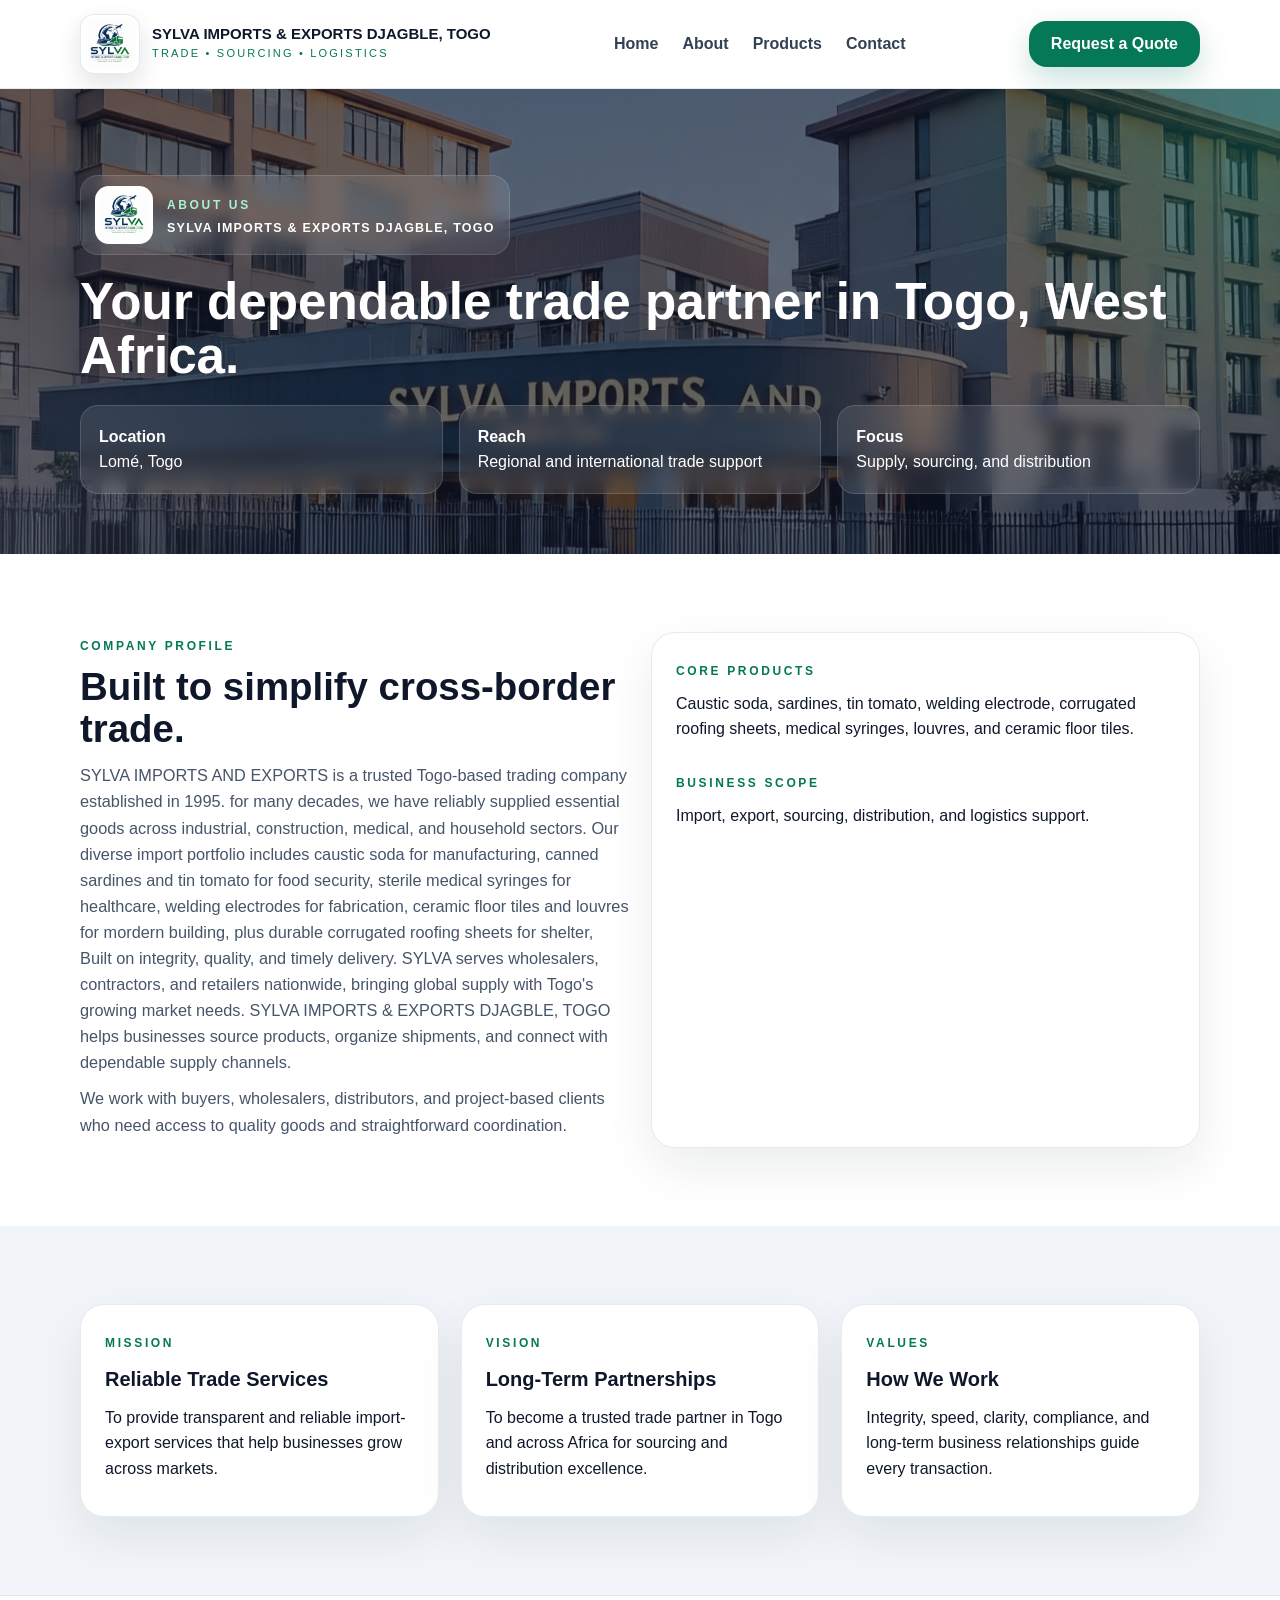
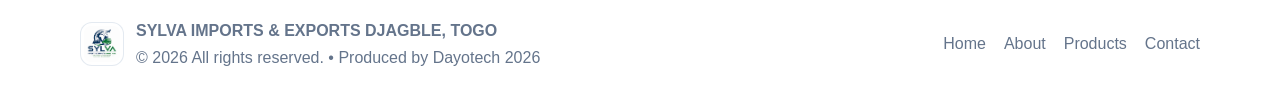
==== about.html @ 0b06f50f "fifth version of sylva company" ====
<!DOCTYPE html><html lang="en"><head><meta charset="UTF-8" /><meta name="viewport" content="width=device-width, initial-scale=1.0" /><title>About | SYLVA IMPORTS & EXPORTS DJAGBLE, TOGO</title><link rel="icon" type="image/png" href="favicon.png" /><link rel="stylesheet" href="styles.css" /></head><body><header class="topbar">
    <div class="container">
      <div class="nav">
        <a class="brand" href="index.html">
          <img src="assets/icons/logo.png" alt="SYLVA IMPORTS & EXPORTS DJAGBLE, TOGO logo" />
          <div>
            <div class="brand-title">
            SYLVA IMPORTS & EXPORTS DJAGBLE, TOGO
          </div>
          <div class="brand-sub">
            Trade • Sourcing • Logistics
          </div>
        </div>
        </a>
        <nav class="nav-links"><a href="index.html">
          Home
        </a>
        <a href="about.html">
          About
        </a>
        <a href="products.html">
          Products
        </a>
        <a href="contact.html">
          Contact
        </a>
      </nav>
        <a class="nav-cta desktop-only" href="contact.html">
          Request a Quote
        </a>
        <button class="mobile-toggle" type="button" aria-label="Open menu" aria-expanded="false" 
        data-menu-toggle><span></span>
      </button>
      </div>
      <div class="mobile-panel" data-mobile-panel>
        <a href="index.html">
          Home
        </a>
        <a href="about.html">
          About
        </a>
        <a href="products.html">
          Products
        </a>
        <a href="contact.html">
          Contact
        </a>
        <a class="nav-cta" href="contact.html">
          Request a Quote
        </a>
      </div>
    </div>
  </header>

<section class="page-hero"><div class="container">
  <div class="page-brand-badge">
    <img src="assets/icons/logo.png" alt="SYLVA logo" />
    <div><div class="eyebrow" style="margin-bottom:4px;color:#a7f3d0">
      About Us
    </div>
    <div style="font-weight:800;letter-spacing:.1em;text-transform:uppercase;font-size:.78rem">
      SYLVA IMPORTS & EXPORTS DJAGBLE, TOGO
    </div>
  </div>
</div>
<h1>
  Your dependable trade partner in Togo, West Africa.
</h1>

<div class="kpis">
  <div class="kpi"><strong>
    Location
  </strong>
  <br>Lomé, Togo
</div>
<div class="kpi">
  <strong>Reach</strong>
  <br>Regional and international trade support
</div>
<div class="kpi">
  <strong>Focus</strong>
  <br>Supply, sourcing, and distribution
</div>
</div>
</div>
</section>
<section class="section"><div class="container grid-2">
  <div><div class="eyebrow">
    Company Profile
  </div>
  <h2>
    Built to simplify cross-border trade.
  </h2>
  <p class="lead">
    SYLVA IMPORTS AND EXPORTS is a trusted Togo-based trading company established in 1995.
    for many decades, we have reliably supplied essential goods across industrial, construction,
    medical, and household sectors. Our diverse import portfolio includes caustic soda for 
    manufacturing, canned sardines and tin tomato for food security, sterile medical syringes
    for healthcare, welding electrodes for fabrication, ceramic floor tiles and louvres for 
    mordern building, plus durable corrugated roofing sheets for shelter,
    Built on integrity, quality, and timely delivery.
    SYLVA serves wholesalers, contractors, and retailers nationwide, bringing global supply with
    Togo's growing market needs.
    SYLVA IMPORTS & EXPORTS DJAGBLE, TOGO helps businesses source products, organize shipments, 
    and connect with dependable supply channels.
  </p>
  <p class="lead">
    We work with buyers, wholesalers, distributors, 
    and project-based clients who need access to quality goods and straightforward coordination.
  </p>
</div>
<div class="card"><div class="eyebrow">
  Core Products</div><p>Caustic soda, sardines, 
    tin tomato, welding electrode, corrugated roofing sheets, 
    medical syringes, louvres, and ceramic floor tiles.
  </p>
  <div class="eyebrow" style="margin-top:22px">
    Business Scope
  </div>
  <p>
    Import, export, sourcing, distribution, and logistics support.
  </p>
</div>
</div>
</section>
<section class="section section-soft">
  <div class="container grid-3">
    <div class="card">
      <div class="eyebrow">
        Mission
      </div>
      <h3>Reliable Trade Services</h3>
      <p>
        To provide transparent and reliable import-export services that help businesses grow 
        across markets.
      </p>
    </div>
    <div class="card">
      <div class="eyebrow">
        Vision
      </div>
      <h3>Long-Term Partnerships</h3>
      <p>
        To become a trusted trade partner in Togo and across Africa for sourcing 
        and distribution excellence.
      </p>
    </div>
    <div class="card">
      <div class="eyebrow">
        Values
      </div>
      <h3>How We Work</h3>
      <p>Integrity, speed, clarity, compliance, and long-term business relationships guide 
        every transaction.
      </p>
    </div>
  </div>
</section>

<footer class="footer">
    <div class="container footer-row">
      <div class="footer-brand">
        <img src="assets/icons/logo.png" alt="SYLVA logo" />
        <div class="footer-meta">
          <strong>SYLVA IMPORTS & EXPORTS DJAGBLE, TOGO</strong>
          <span>© 2026 All rights reserved. • Produced by Dayotech 2026</span>
        </div>
      </div>
      <div class="footer-links">
        <a href="index.html">
          Home
        </a>
        <a href="about.html">
          About
        </a>
        <a href="products.html">
          Products
        </a>
        <a href="contact.html">
          Contact
        </a>
      </div>
    </div>
  </footer><script src="script.js"></script></body></html>
---- styles.css ----
:root{
  --bg:#f8fafc; --white:#fff; --text:#0f172a; --muted:#475569; --line:#e2e8f0;
  --primary:#047857; --primary-dark:#064e3b; --dark:#0f172a; --soft:#f1f5f9;
  --shadow:0 20px 50px rgba(15,23,42,.08); --radius:24px;
}
*{box-sizing:border-box} html{scroll-behavior:smooth}
body{margin:0;font-family:Arial,Helvetica,sans-serif;color:var(--text);background:#fff;line-height:1.6}
img{max-width:100%;display:block} a{text-decoration:none;color:inherit}
.container{width:min(1120px,calc(100% - 32px));margin:0 auto}
.topbar{position:sticky;top:0;z-index:50;background:rgba(255,255,255,.94);backdrop-filter:blur(12px);border-bottom:1px solid rgba(226,232,240,.9)}
.nav{display:flex;align-items:center;justify-content:space-between;gap:16px;padding:14px 0}
.brand{display:flex;align-items:center;gap:12px;min-width:0}
.brand img{width:60px;height:60px;object-fit:contain;border-radius:14px;background:#fff;padding:4px;box-shadow:0 10px 25px rgba(15,23,42,.12);border:1px solid rgba(226,232,240,.9);flex-shrink:0}
.brand-title{font-size:15px;font-weight:800;line-height:1.15}.brand-sub{font-size:11px;letter-spacing:.2em;text-transform:uppercase;color:var(--primary);margin-top:3px}
.nav-links{display:flex;align-items:center;gap:24px}.nav-links a{font-weight:700;color:#334155}.nav-links a:hover{color:var(--primary)}
.nav-cta,.btn-primary,.btn-secondary{display:inline-flex;align-items:center;justify-content:center;min-height:46px;padding:0 22px;border-radius:18px;font-weight:700;border:none;cursor:pointer}
.nav-cta,.btn-primary{background:var(--primary);color:#fff;box-shadow:0 12px 30px rgba(4,120,87,.22)} .btn-primary:hover,.nav-cta:hover{background:#059669}
.btn-secondary{border:1px solid rgba(255,255,255,.22);color:#fff;background:rgba(255,255,255,.08)} .btn-secondary.dark{background:#fff;color:var(--dark);border:1px solid var(--line)}
.mobile-toggle{display:none;background:#fff;border:1px solid var(--line);width:48px;height:48px;border-radius:14px;cursor:pointer}
.mobile-toggle span,.mobile-toggle span::before,.mobile-toggle span::after{display:block;content:"";width:20px;height:2px;background:#0f172a;border-radius:2px;position:relative;margin:0 auto}
.mobile-toggle span::before{top:-6px;position:relative}.mobile-toggle span::after{top:4px;position:relative}
.mobile-panel{display:none;padding:0 0 14px}.mobile-panel.open{display:grid;gap:10px}
.mobile-panel a{padding:12px 14px;border:1px solid var(--line);border-radius:14px;background:#fff;font-weight:700;color:#334155}
.hero,.page-hero{position:relative;overflow:hidden;color:#fff;background:linear-gradient(rgba(15,23,42,.65),rgba(15,23,42,.65)),url('assets/images/company-hero.jpg') center/cover no-repeat}
.hero::before,.page-hero::before{content:"";position:absolute;inset:0;background:radial-gradient(circle at top right, rgba(16,185,129,.28), transparent 28%),radial-gradient(circle at bottom left, rgba(255,255,255,.10), transparent 22%)}
.hero .container,.page-hero .container{position:relative;z-index:1}.hero{padding:78px 0 76px}.page-hero{padding:86px 0 60px}
.hero-grid,.hero-company-grid,.grid-2,.grid-3,.grid-4,.contact-grid,.form-grid{display:grid;gap:22px}
.hero-company-grid{grid-template-columns:1.02fr .98fr;align-items:center}.grid-2{grid-template-columns:1fr 1fr}.grid-3{grid-template-columns:repeat(3,1fr)}.grid-4{grid-template-columns:repeat(4,1fr)}.contact-grid{grid-template-columns:1.1fr .9fr}.form-grid{grid-template-columns:1fr 1fr;gap:16px}
h1{font-size:clamp(2.2rem,4vw,4.25rem);line-height:1.05;margin:0 0 18px;font-weight:900} h2{font-size:clamp(1.8rem,3vw,3rem);line-height:1.1;margin:0 0 12px;font-weight:900} h3{margin:0 0 10px;font-size:1.25rem}
p{margin:0 0 10px}.lead{color:var(--muted);font-size:1.02rem}.hero p,.page-hero .lead{color:#e5e7eb}
.badge,.eyebrow{display:inline-block;text-transform:uppercase;letter-spacing:.22em;font-size:.75rem;font-weight:800}
.badge{margin-bottom:14px;padding:10px 14px;border-radius:999px;border:1px solid rgba(167,243,208,.22);background:rgba(16,185,129,.12);color:#d1fae5}
.eyebrow{color:var(--primary);margin-bottom:10px}.hero-actions{display:flex;gap:14px;flex-wrap:wrap;margin-top:26px}
.section{padding:78px 0}.section-soft{background:var(--soft)}.dark-band{background:linear-gradient(135deg,#0f172a,#052e2b);color:#fff}.dark-band .eyebrow{color:#a7f3d0}
.card,.glass{border-radius:var(--radius);padding:24px;background:#fff;box-shadow:var(--shadow);border:1px solid rgba(226,232,240,.8)}
.glass{color:#fff;background:rgba(255,255,255,.10);backdrop-filter:blur(10px);border:1px solid rgba(255,255,255,.14);box-shadow:none}
.service-card .icon{font-size:2rem;margin-bottom:14px}
.product-card{padding:0;overflow:hidden}.product-image{aspect-ratio:4/3;background:#e2e8f0 center/cover no-repeat;display:flex;align-items:end;justify-content:start;padding:16px;color:#fff;font-weight:800;letter-spacing:.08em;text-transform:uppercase;font-size:.78rem;position:relative}
.product-image::before{content:"";position:absolute;inset:0;background:linear-gradient(180deg,transparent,rgba(15,23,42,.55))}.product-image span{position:relative;z-index:1}
.product-body{padding:20px 20px 22px}.product-meta{display:inline-block;font-size:.72rem;font-weight:800;letter-spacing:.16em;text-transform:uppercase;color:var(--primary);margin-bottom:8px}
.input,.textarea,select.input{width:100%;border:1px solid #cbd5e1;border-radius:18px;padding:14px 16px;font-size:1rem;background:#fff}.textarea{min-height:150px;resize:vertical}.span-2{grid-column:span 2}
.contact-list{display:grid;gap:16px}.contact-list strong{display:block;margin-bottom:4px}.contact-list a{color:var(--primary);font-weight:700}
.footer{border-top:1px solid var(--line);background:#fff}.footer-row{display:flex;justify-content:space-between;gap:20px;align-items:center;padding:22px 0;color:#64748b}.footer-links{display:flex;gap:18px;flex-wrap:wrap}
.hero-brand-lockup{display:flex;align-items:center;gap:18px;margin-bottom:18px}.brand-mark{width:92px;height:92px;object-fit:contain;border-radius:22px;background:#fff;padding:8px;box-shadow:0 18px 40px rgba(15,23,42,.18);border:1px solid rgba(255,255,255,.18)}
.hero-brand-text{font-size:.85rem;letter-spacing:.22em;text-transform:uppercase;color:#d1fae5;font-weight:800}
.page-brand-badge{display:inline-flex;align-items:center;gap:14px;margin-bottom:20px;padding:10px 14px;border-radius:18px;background:rgba(255,255,255,.1);border:1px solid rgba(255,255,255,.12);backdrop-filter:blur(8px)}
.page-brand-badge img{width:58px;height:58px;object-fit:contain;border-radius:14px;background:#fff;padding:4px}
.footer-brand{display:flex;align-items:center;gap:12px}.footer-brand img{width:44px;height:44px;object-fit:contain;border-radius:12px;background:#fff;padding:3px;border:1px solid rgba(226,232,240,.9)}
.footer-meta{display:flex;flex-direction:column;gap:2px}
.logo-watermark{position:absolute;right:24px;bottom:24px;width:min(170px,28vw);opacity:.12;filter:grayscale(100%) brightness(200%);pointer-events:none}
.company-photo-card{position:relative;border-radius:32px;overflow:hidden;border:1px solid rgba(255,255,255,.14);min-height:380px;background:linear-gradient(rgba(15,23,42,.18),rgba(15,23,42,.18)),url('assets/images/company-hero.jpg') center/cover no-repeat;box-shadow:0 25px 55px rgba(0,0,0,.2);display:flex;align-items:flex-end;padding:20px}
.company-photo-card .corner-logo{position:absolute;top:18px;right:18px;width:74px;height:74px;object-fit:contain;border-radius:18px;background:#fff;padding:6px;box-shadow:0 16px 30px rgba(15,23,42,.18)}
.company-photo-label{background:rgba(255,255,255,.12);backdrop-filter:blur(8px);border:1px solid rgba(255,255,255,.18);border-radius:18px;padding:12px 14px;font-size:.82rem;color:#fff}
.kpis{display:grid;grid-template-columns:repeat(3,1fr);gap:16px;margin-top:22px}.kpi{padding:18px;border-radius:18px;background:rgba(255,255,255,.1);backdrop-filter:blur(8px);border:1px solid rgba(255,255,255,.14)}
.desktop-only{display:inline-flex}
@media (max-width:980px){.desktop-only,.nav-links{display:none}.mobile-toggle{display:inline-flex;align-items:center;justify-content:center}.hero-company-grid,.grid-2,.contact-grid,.grid-4,.grid-3{grid-template-columns:1fr 1fr}.hero-company-grid,.grid-2,.contact-grid{grid-template-columns:1fr}.grid-3{grid-template-columns:1fr}.grid-4{grid-template-columns:repeat(2,1fr)}}
@media (max-width:640px){.container{width:min(100% - 20px,1120px)}.hero,.page-hero{padding-top:62px}.section{padding:58px 0}.grid-4,.form-grid,.kpis{grid-template-columns:1fr}.span-2{grid-column:span 1}.btn-primary,.btn-secondary,.nav-cta{width:100%}.hero-actions{display:grid;grid-template-columns:1fr}.footer-row{flex-direction:column;align-items:flex-start}.brand img{width:52px;height:52px}.brand-mark{width:78px;height:78px}.page-brand-badge img{width:48px;height:48px}.logo-watermark{width:120px}}
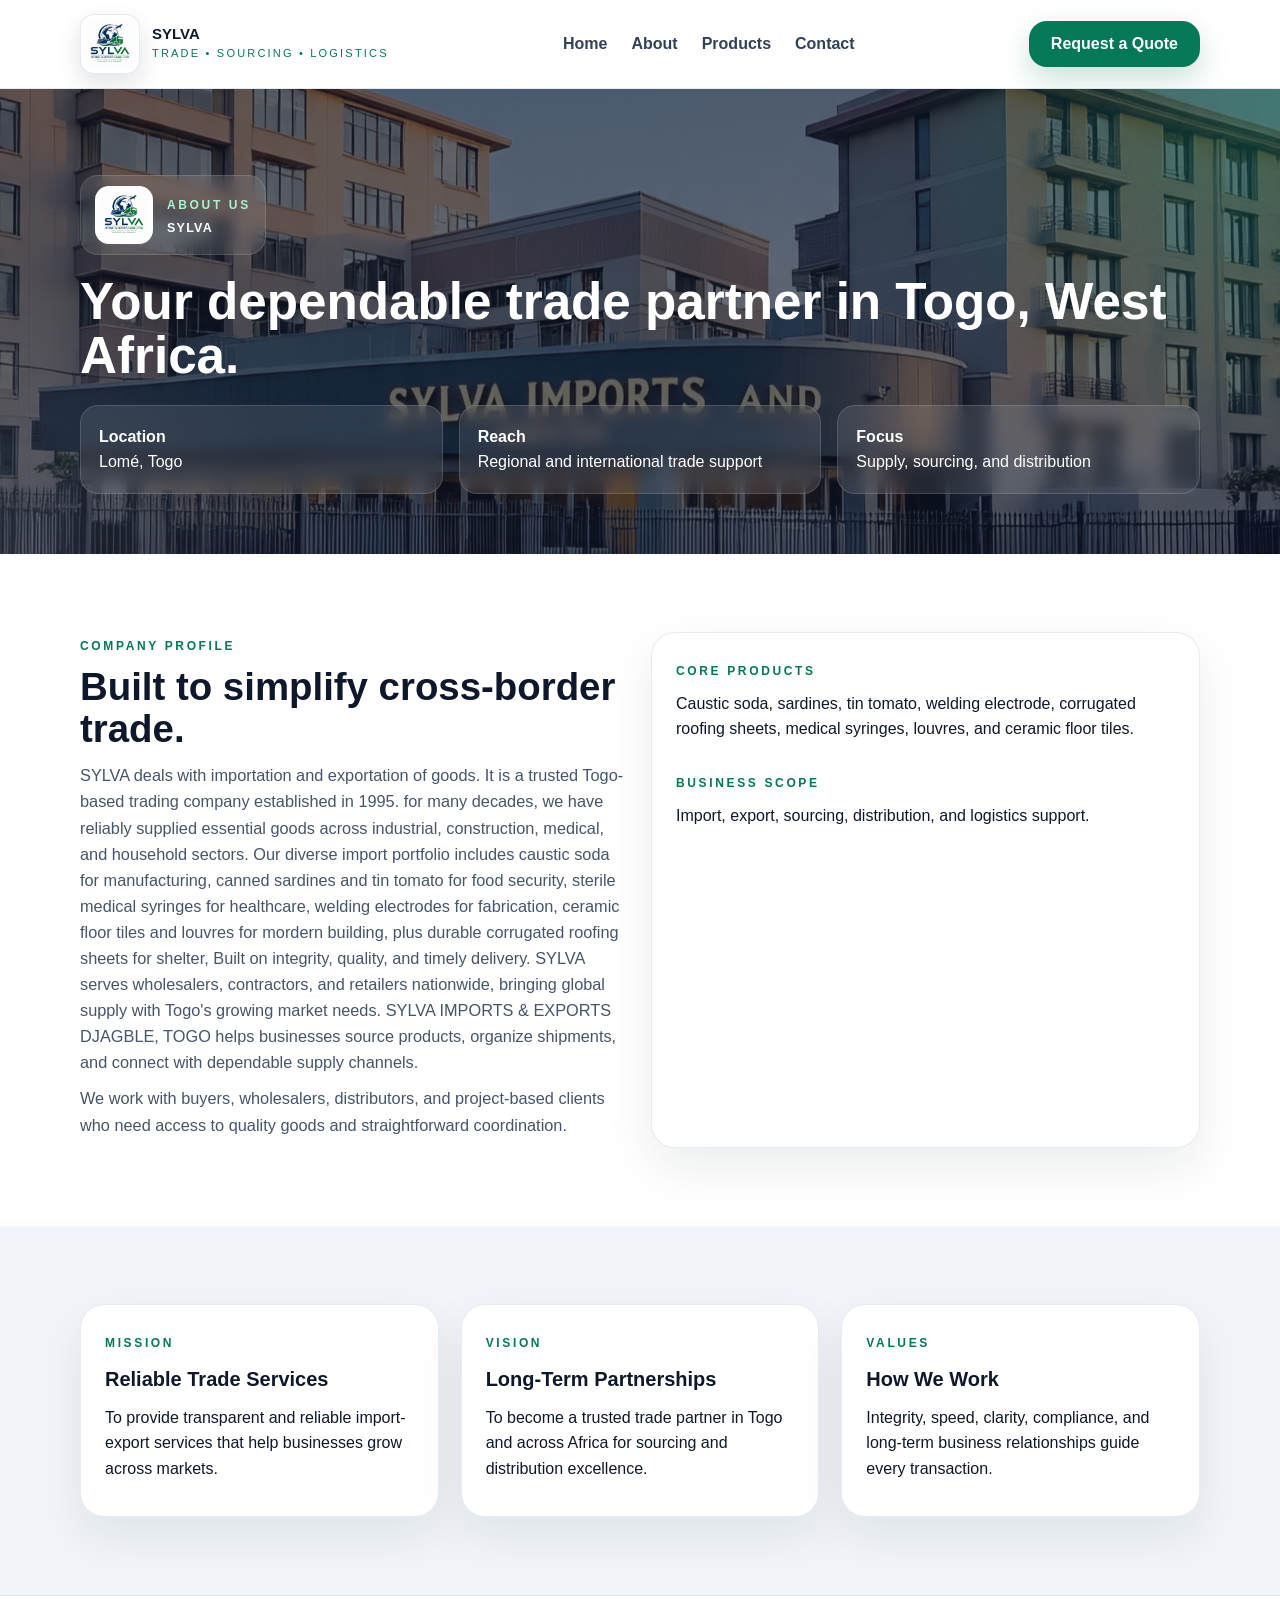
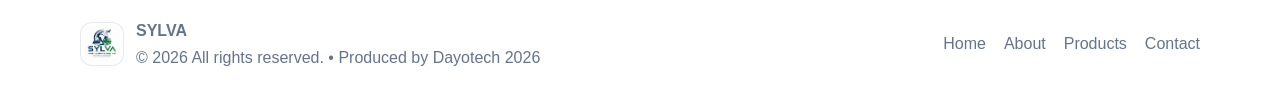
==== commit 01aca484: "made some changes" ====
--- a/about.html
+++ b/about.html
@@ -1,11 +1,19 @@
-<!DOCTYPE html><html lang="en"><head><meta charset="UTF-8" /><meta name="viewport" content="width=device-width, initial-scale=1.0" /><title>About | SYLVA IMPORTS & EXPORTS DJAGBLE, TOGO</title><link rel="icon" type="image/png" href="favicon.png" /><link rel="stylesheet" href="styles.css" /></head><body><header class="topbar">
+<!DOCTYPE html><html lang="en">
+  <head><meta charset="UTF-8" />
+    <meta name="viewport" content="width=device-width, 
+    initial-scale=1.0" />
+    <title>About | SYLVA</title>
+    <link rel="icon" type="image/png" href="favicon.png" />
+    <link rel="stylesheet" href="styles.css" />
+  </head>
+  <body><header class="topbar">
     <div class="container">
       <div class="nav">
         <a class="brand" href="index.html">
           <img src="assets/icons/logo.png" alt="SYLVA IMPORTS & EXPORTS DJAGBLE, TOGO logo" />
           <div>
             <div class="brand-title">
-            SYLVA IMPORTS & EXPORTS DJAGBLE, TOGO
+            SYLVA
           </div>
           <div class="brand-sub">
             Trade • Sourcing • Logistics
@@ -59,7 +67,7 @@
       About Us
     </div>
     <div style="font-weight:800;letter-spacing:.1em;text-transform:uppercase;font-size:.78rem">
-      SYLVA IMPORTS & EXPORTS DJAGBLE, TOGO
+      SYLVA
     </div>
   </div>
 </div>
@@ -92,7 +100,8 @@
     Built to simplify cross-border trade.
   </h2>
   <p class="lead">
-    SYLVA IMPORTS AND EXPORTS is a trusted Togo-based trading company established in 1995.
+    SYLVA deals with importation and exportation of goods.
+    It is a trusted Togo-based trading company established in 1995.
     for many decades, we have reliably supplied essential goods across industrial, construction,
     medical, and household sectors. Our diverse import portfolio includes caustic soda for 
     manufacturing, canned sardines and tin tomato for food security, sterile medical syringes
@@ -162,7 +171,7 @@
       <div class="footer-brand">
         <img src="assets/icons/logo.png" alt="SYLVA logo" />
         <div class="footer-meta">
-          <strong>SYLVA IMPORTS & EXPORTS DJAGBLE, TOGO</strong>
+          <strong>SYLVA</strong>
           <span>© 2026 All rights reserved. • Produced by Dayotech 2026</span>
         </div>
       </div>
